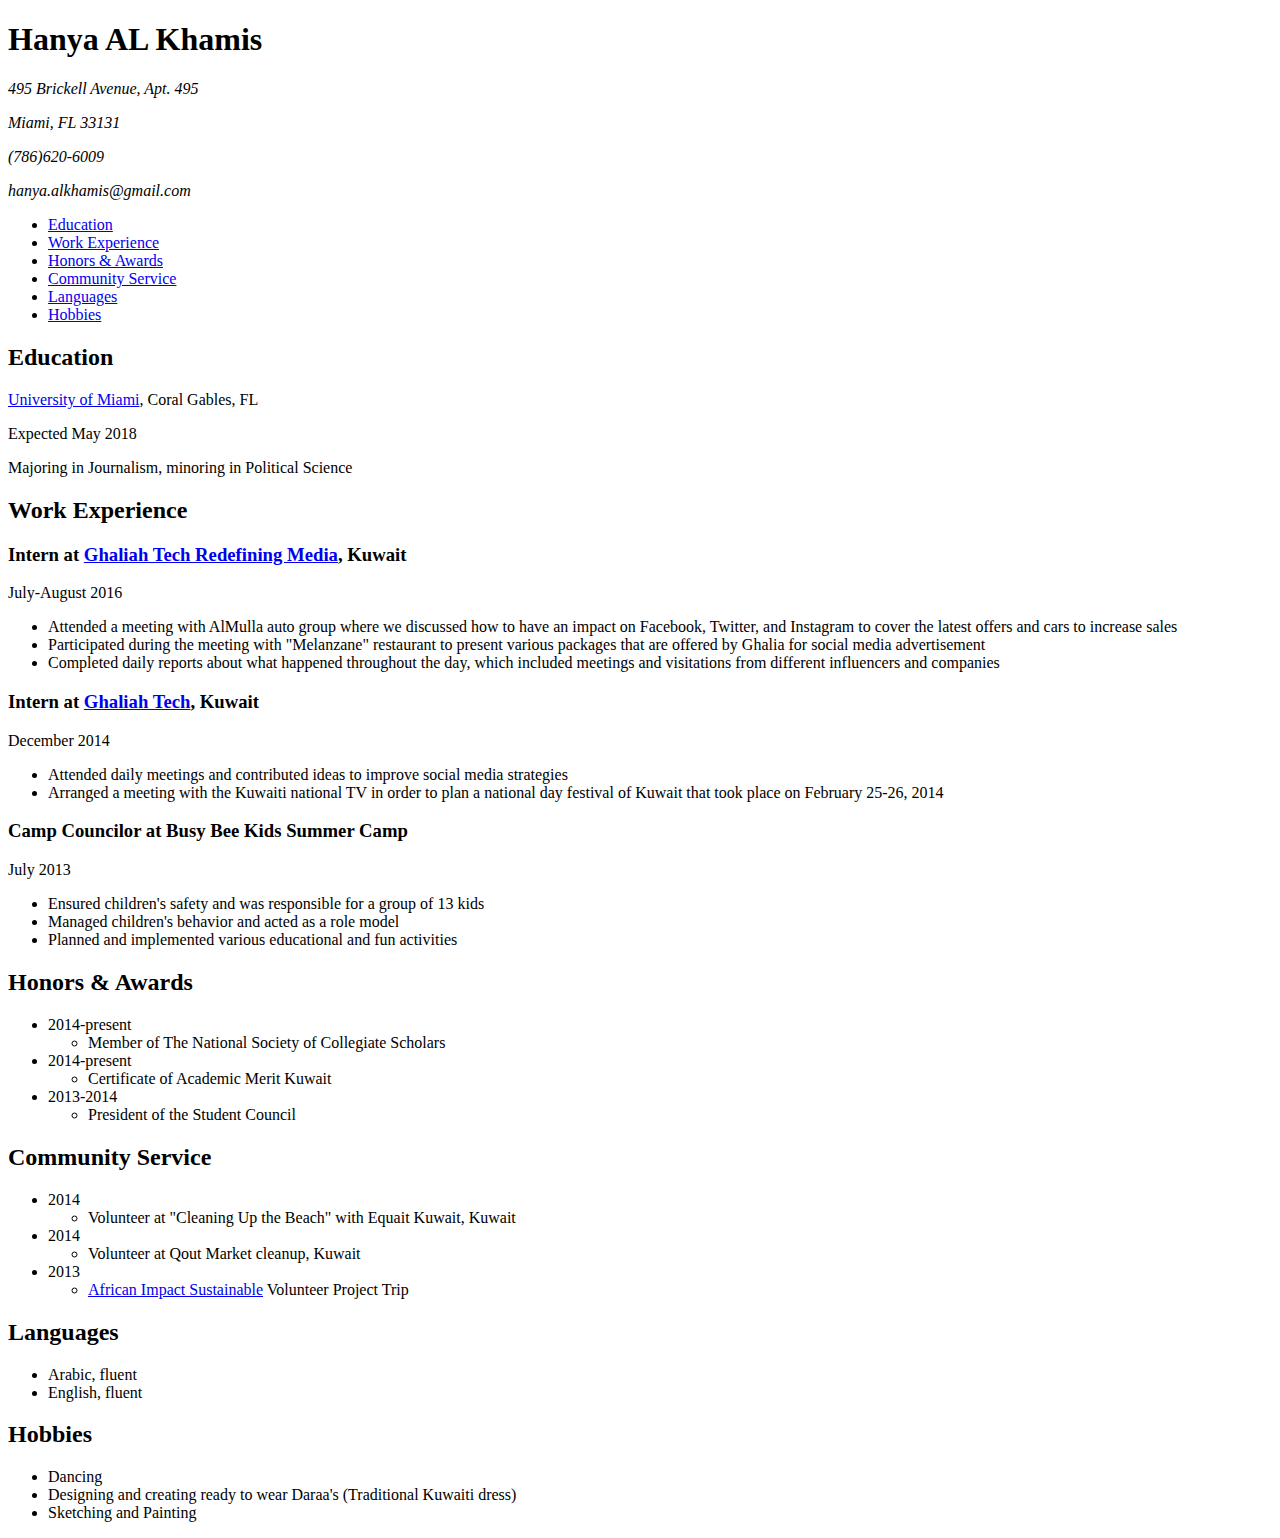
==== resume.html @ 8e137a97 "One page resume" ====
<!DOCTYPE HTML>
 <html lang="en">
  <head>
    <meta charset="UTF-8" />
    <title>My Resume</title>
  </head>
  <body>

  <header>
  <h1>Hanya AL Khamis</h1>

  <address>
    <p>495 Brickell Avenue, Apt. 495</p>
    <p>Miami, FL 33131</p>
    <p>(786)620-6009</p>
    <p>hanya.alkhamis@gmail.com</p>
  </address>

  </header>

  <nav>
 <ul>
  <li><a href="#education">Education</a></li>
  <li><a href="#work">Work Experience</a></li>
  <li><a href="#honors">Honors &amp; Awards</a></li>
  <li><a href="#service">Community Service</a></li>
  <li><a href="#languages">Languages</a></li>
  <li><a href="#hobbies">Hobbies</a></li>
 </ul>
  </nav>


  <section id="education">
   <h2>Education</h2>
    <p><a href="http://welcome.miami.edu/">University of Miami</a>, Coral Gables, FL</p>
    <p>Expected May 2018</p>
    <p>Majoring in Journalism, minoring in Political Science</p>
  </section>

  <section id="work">
   <h2>Work Experience</h2>

   <h3>Intern at <a href="http://www.ghaliah.com/en/">Ghaliah Tech Redefining Media</a>, Kuwait</h3>
    <p>July-August 2016</p>
     <ul>
      <li>Attended a meeting with AlMulla auto group where we discussed how to have an impact on Facebook, Twitter, and Instagram to cover the latest offers and cars to increase sales</li>
      <li>Participated during the meeting with "Melanzane" restaurant to present various packages that are offered by Ghalia for social media advertisement</li>
      <li>Completed daily reports about what happened throughout the day, which included meetings and visitations from different influencers and companies </li>
     </ul>

   <h3>Intern at <a href="http://www.ghaliah.com/en/">Ghaliah Tech</a>, Kuwait</h3>
    <p>December 2014</p>
     <ul>
      <li>Attended daily meetings and contributed ideas to improve social media strategies</li>
      <li>Arranged a meeting with the Kuwaiti national TV in order to plan a national day festival of Kuwait that took place on February 25-26, 2014</li>
     </ul>

   <h3>Camp Councilor at Busy Bee Kids Summer Camp</h3>
    <p>July 2013</p>
     <ul>
      <li>Ensured children's safety and was responsible for a group of 13 kids</li>
      <li> Managed children's behavior and acted as a role model</li>
      <li> Planned and implemented various educational and fun activities</li>
     </ul>
   </section>


  <section id="honors">
  <h2>Honors &amp; Awards</h2>

  <ul>
    <li>2014-present
      <ul>
        <li>Member of The National Society of Collegiate Scholars</li>
      </ul>
    </li>
    <li>2014-present
      <ul>
        <li>Certificate of Academic Merit Kuwait</li>
      </ul>
    </li>
    <li>2013-2014
      <ul>
        <li>President of the Student Council</li>
      </ul>
    </li>
  </ul>
  </section>



  <section id="service">
  <h2>Community Service</h2>
  <ul>
    <li>2014
      <ul>
        <li>Volunteer at "Cleaning Up the Beach" with Equait Kuwait, Kuwait</li>
      </ul>
    </li>
    <li>2014
      <ul>
        <li>Volunteer at Qout Market cleanup, Kuwait</li>
      </ul>
    </li>
    <li>2013
      <ul>
        <li><a href="http://africanimpact.com/">African Impact Sustainable</a> Volunteer Project Trip</li>
      </ul>
    </li>
  </ul>
</section>


 <section id="languages">
 <h2>Languages</h2>

 <ul>
   <li>Arabic, fluent</li>
   <li>English, fluent</li>
 </ul>
</section>

<section id="hobbies">
<h2>Hobbies</h2>

<ul>
  <li>Dancing</li>
  <li>Designing and creating ready to wear Daraa's (Traditional Kuwaiti dress)</li>
  <li>Sketching and Painting</li>
</ul>
</section>

 </body>

  </html>
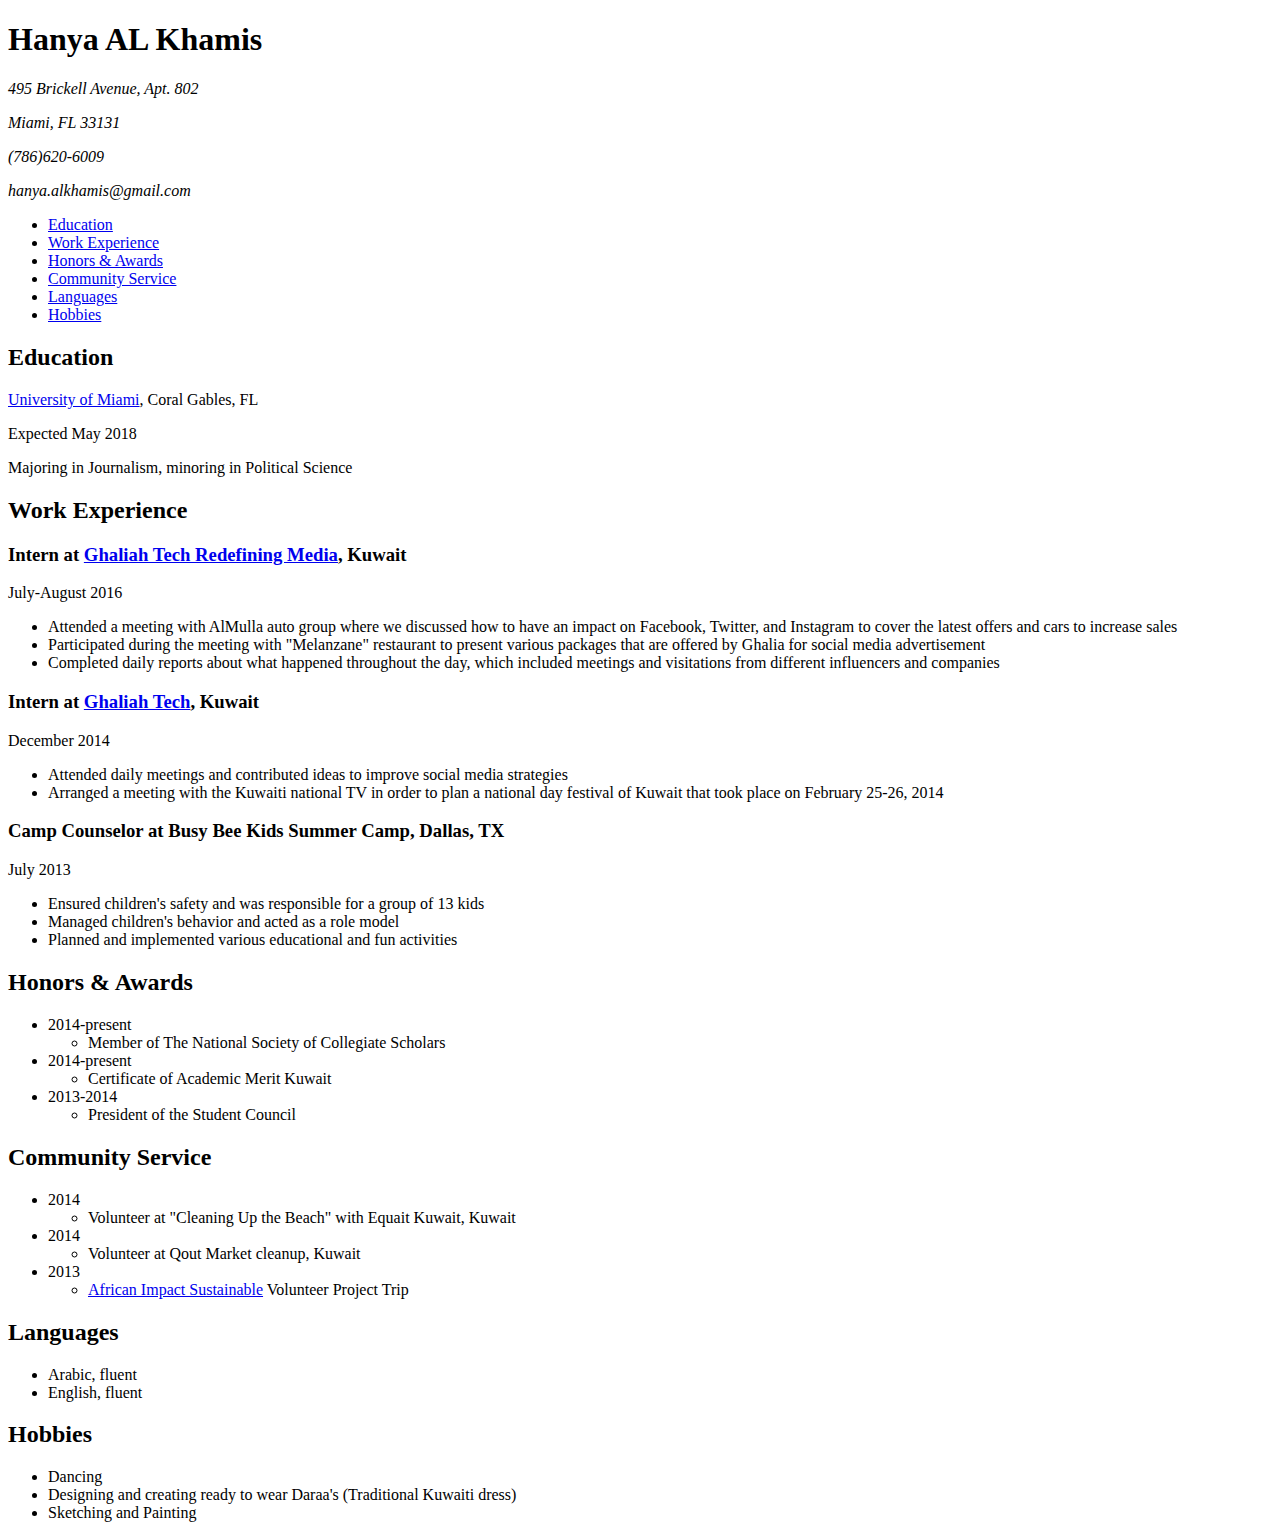
==== commit ddce9acb: "Updated my resume" ====
--- a/resume.html
+++ b/resume.html
@@ -10,7 +10,7 @@
   <h1>Hanya AL Khamis</h1>
 
   <address>
-    <p>495 Brickell Avenue, Apt. 495</p>
+    <p>495 Brickell Avenue, Apt. 802</p>
     <p>Miami, FL 33131</p>
     <p>(786)620-6009</p>
     <p>hanya.alkhamis@gmail.com</p>
@@ -55,12 +55,12 @@
       <li>Arranged a meeting with the Kuwaiti national TV in order to plan a national day festival of Kuwait that took place on February 25-26, 2014</li>
      </ul>
 
-   <h3>Camp Councilor at Busy Bee Kids Summer Camp</h3>
+   <h3>Camp Counselor at Busy Bee Kids Summer Camp, Dallas, TX</h3>
     <p>July 2013</p>
      <ul>
       <li>Ensured children's safety and was responsible for a group of 13 kids</li>
-      <li> Managed children's behavior and acted as a role model</li>
-      <li> Planned and implemented various educational and fun activities</li>
+      <li>Managed children's behavior and acted as a role model</li>
+      <li>Planned and implemented various educational and fun activities</li>
      </ul>
    </section>
 
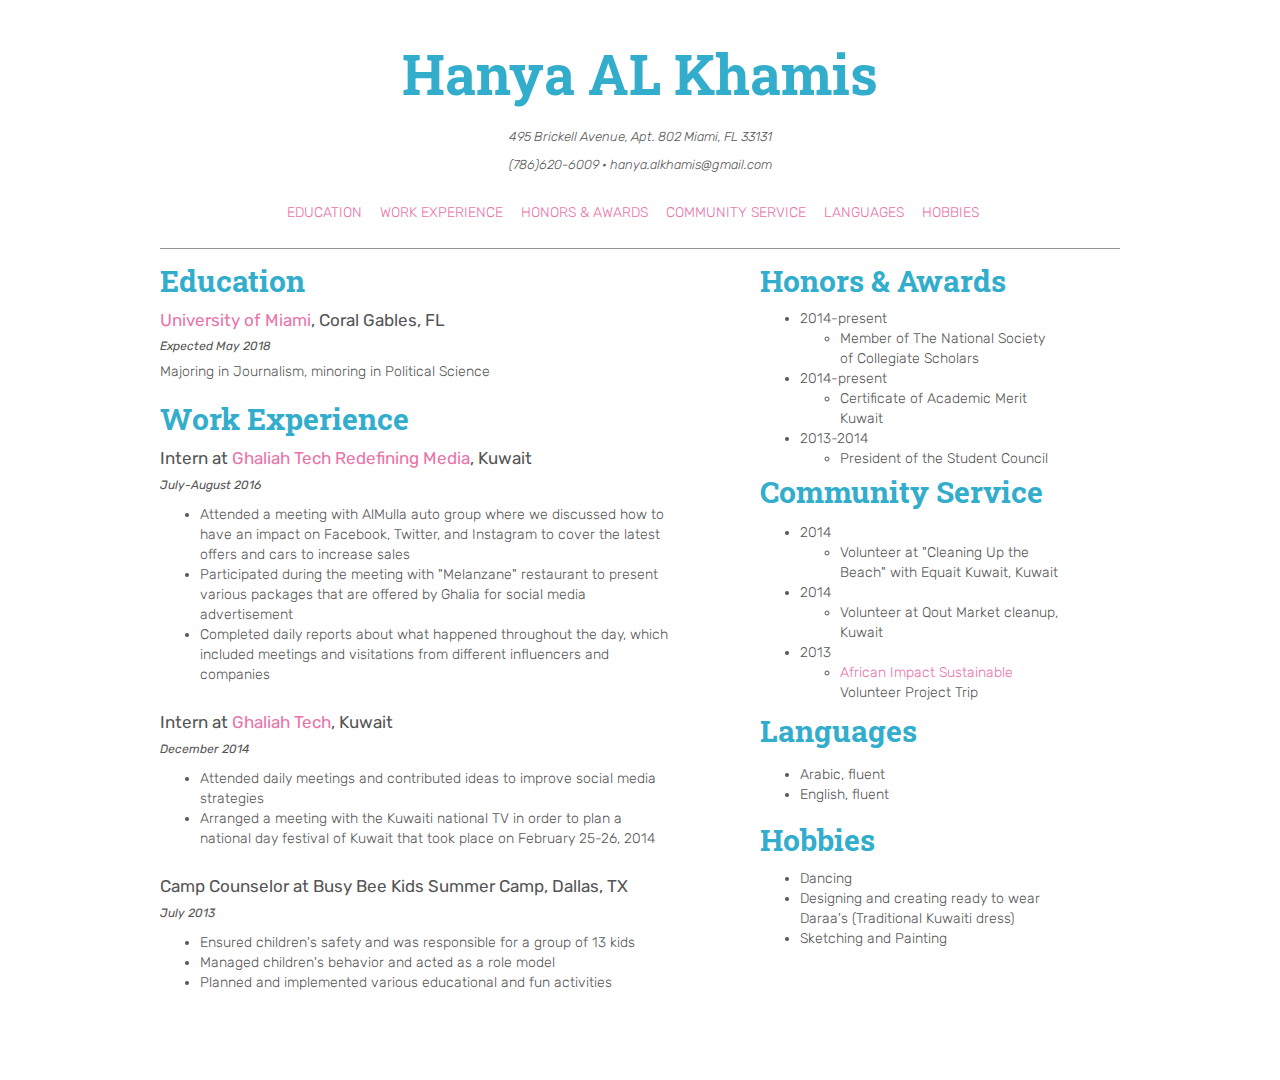
==== commit e8118765: "Styled Resume Completed" ====
--- a/resume.html
+++ b/resume.html
@@ -2,21 +2,25 @@
  <html lang="en">
   <head>
     <meta charset="UTF-8" />
-    <title>My Resume</title>
+    <title>Hanya AL Khamis</title>
+    <link href="screen.css" media="screen" rel="stylesheet" />
+    <link href="print.css" media="print" rel="stylesheet" />
   </head>
-  <body>
+   <body>
+    <main>
+
+<div id="container">
 
   <header>
   <h1>Hanya AL Khamis</h1>
 
   <address>
-    <p>495 Brickell Avenue, Apt. 802</p>
-    <p>Miami, FL 33131</p>
-    <p>(786)620-6009</p>
-    <p>hanya.alkhamis@gmail.com</p>
+    <p>495 Brickell Avenue, Apt. 802 Miami, FL 33131</p>
+    <p>(786)620-6009 • hanya.alkhamis@gmail.com</p>
   </address>
 
   </header>
+
 
   <nav>
  <ul>
@@ -30,45 +34,54 @@
   </nav>
 
 
-  <section id="education">
-   <h2>Education</h2>
-    <p><a href="http://welcome.miami.edu/">University of Miami</a>, Coral Gables, FL</p>
-    <p>Expected May 2018</p>
-    <p>Majoring in Journalism, minoring in Political Science</p>
-  </section>
 
-  <section id="work">
-   <h2>Work Experience</h2>
+<div class="column-1">
 
-   <h3>Intern at <a href="http://www.ghaliah.com/en/">Ghaliah Tech Redefining Media</a>, Kuwait</h3>
-    <p>July-August 2016</p>
-     <ul>
-      <li>Attended a meeting with AlMulla auto group where we discussed how to have an impact on Facebook, Twitter, and Instagram to cover the latest offers and cars to increase sales</li>
-      <li>Participated during the meeting with "Melanzane" restaurant to present various packages that are offered by Ghalia for social media advertisement</li>
-      <li>Completed daily reports about what happened throughout the day, which included meetings and visitations from different influencers and companies </li>
-     </ul>
-
-   <h3>Intern at <a href="http://www.ghaliah.com/en/">Ghaliah Tech</a>, Kuwait</h3>
-    <p>December 2014</p>
-     <ul>
-      <li>Attended daily meetings and contributed ideas to improve social media strategies</li>
-      <li>Arranged a meeting with the Kuwaiti national TV in order to plan a national day festival of Kuwait that took place on February 25-26, 2014</li>
-     </ul>
-
-   <h3>Camp Counselor at Busy Bee Kids Summer Camp, Dallas, TX</h3>
-    <p>July 2013</p>
-     <ul>
-      <li>Ensured children's safety and was responsible for a group of 13 kids</li>
-      <li>Managed children's behavior and acted as a role model</li>
-      <li>Planned and implemented various educational and fun activities</li>
-     </ul>
+   <section id="education">
+    <h2>Education</h2>
+     <p class="university"><a href="http://welcome.miami.edu/">University of Miami</a>, Coral Gables, FL</p>
+     <p class="education-date">Expected May 2018</p>
+     <p class="major">Majoring in Journalism, minoring in Political Science</p>
    </section>
 
 
+   <section id="work">
+    <h2 class="work-move-up">Work Experience</h2>
+    <h3 class="position">Intern at <a href="http://www.ghaliah.com/en/">Ghaliah Tech Redefining Media</a>, Kuwait</h3>
+     <p class="date">July-August 2016</p>
+      <ul class="bring-up">
+       <li>Attended a meeting with AlMulla auto group where we discussed how to have an impact on Facebook, Twitter, and Instagram to cover the latest offers and cars to increase sales</li>
+       <li>Participated during the meeting with "Melanzane" restaurant to present various packages that are offered by Ghalia for social media advertisement</li>
+       <li>Completed daily reports about what happened throughout the day, which included meetings and visitations from different influencers and companies </li>
+      </ul>
+
+    <h3>Intern at <a href="http://www.ghaliah.com/en/">Ghaliah Tech</a>, Kuwait</h3>
+     <p class="date">December 2014</p>
+      <ul class="bring-up">
+       <li>Attended daily meetings and contributed ideas to improve social media strategies</li>
+       <li>Arranged a meeting with the Kuwaiti national TV in order to plan a national day festival of Kuwait that took place on February 25-26, 2014</li>
+      </ul>
+
+    <h3>Camp Counselor at Busy Bee Kids Summer Camp, Dallas, TX</h3>
+     <p class="date">July 2013</p>
+      <ul class="bring-up">
+       <li>Ensured children's safety and was responsible for a group of 13 kids</li>
+       <li>Managed children's behavior and acted as a role model</li>
+       <li>Planned and implemented various educational and fun activities</li>
+      </ul>
+    </section>
+
+</div>
+
+
+
+<div class="column-2">
+
   <section id="honors">
+
   <h2>Honors &amp; Awards</h2>
 
-  <ul>
+  <ul class="higher">
     <li>2014-present
       <ul>
         <li>Member of The National Society of Collegiate Scholars</li>
@@ -88,10 +101,9 @@
   </section>
 
 
-
   <section id="service">
-  <h2>Community Service</h2>
-  <ul>
+  <h2 class="move-up">Community Service</h2>
+  <ul class="up">
     <li>2014
       <ul>
         <li>Volunteer at "Cleaning Up the Beach" with Equait Kuwait, Kuwait</li>
@@ -112,24 +124,30 @@
 
 
  <section id="languages">
- <h2>Languages</h2>
+  <h2 class="move-up-2">Languages</h2>
 
- <ul>
-   <li>Arabic, fluent</li>
-   <li>English, fluent</li>
+  <ul class="up2">
+    <li>Arabic, fluent</li>
+    <li>English, fluent</li>
+  </ul>
+</section>
+
+
+<section id="hobbies">
+  <h2 class="move-up-3">Hobbies</h2>
+
+ <ul class="up3">
+   <li>Dancing</li>
+   <li>Designing and creating ready to wear Daraa's (Traditional Kuwaiti dress)</li>
+   <li>Sketching and Painting</li>
  </ul>
 </section>
 
-<section id="hobbies">
-<h2>Hobbies</h2>
 
-<ul>
-  <li>Dancing</li>
-  <li>Designing and creating ready to wear Daraa's (Traditional Kuwaiti dress)</li>
-  <li>Sketching and Painting</li>
-</ul>
-</section>
+</div>
+ </div>
 
- </body>
+ </main>
+</body>
 
   </html>
--- a/screen.css
+++ b/screen.css
@@ -0,0 +1,196 @@
+@import url(https://fonts.googleapis.com/css?family=Rubik:300,300i,400,500,700|Roboto+Slab:400,700);
+
+#container {
+  width: 960px;
+  margin: 0 auto;
+}
+
+
+address {
+  font-family:'Rubik', sans-serif;
+  font-weight: 300;
+  font-size: 13px;
+  color: #555555;
+  text-align: center;
+  position: relative;
+  bottom: 18px;
+}
+
+nav {
+  font-family:'Rubik', sans-serif;
+  font-weight: 700;
+  padding-bottom: 25px;
+  border-bottom: 1px solid #959595;
+  font-size: 15px;
+  text-transform: uppercase;
+  text-align: center;
+}
+
+nav ul {
+  display: inline;
+  list-style-type: none;
+  padding: 0;
+}
+
+nav ul li {
+  display: inline;
+  margin-right: 15px;
+}
+
+h1 {
+  font-family:'Roboto Slab', serif;
+  font-weight: 700;
+  font-size: 55px;
+  text-align: center;
+  color: #33adcc;
+}
+
+h2 {
+  font-family:'Roboto Slab', serif;
+  font-weight: 700;
+  font-size: 30px;
+  color: #33adcc;
+  position: relative;
+  bottom: 13px;
+}
+
+h3 {
+  font-family:'Rubik', sans-serif;
+  font-size: 17px;
+  font-weight: 400;
+  color: #555555;
+  position: relative;
+  bottom: 60px;
+}
+
+li {
+  font-family:'Rubik', sans-serif;
+  font-size: 14px;
+  font-weight: 300;
+  line-height: 20px;
+  color: #555555;
+}
+
+p.date {
+  font-family:'Rubik', sans-serif;
+  font-size: 12px;
+  font-weight: 400;
+  color: #555555;
+}
+
+.university {
+  font-family:'Rubik', sans-serif;
+  font-size: 17px;
+  font-weight: 400;
+  color: #555555;
+  position: relative;
+  bottom: 27px;
+}
+
+
+.education-date {
+  font-family:'Rubik', sans-serif;
+  font-size: 12px;
+  font-weight: 400;
+  color: #555555;
+  position: relative;
+  font-style: italic;
+  bottom: 35px;
+}
+
+.major {
+  font-family:'Rubik', sans-serif;
+  font-size: 14px;
+  font-weight: 300;
+  color: #555555;
+  position: relative;
+  bottom: 39px;
+}
+
+.work-move-up {
+  position: relative;
+  bottom: 45px;
+}
+
+.date {
+  font-size: 12px;
+  position: relative;
+  font-style: italic;
+  bottom: 67px;
+}
+
+.bring-up {
+  position: relative;
+  bottom: 70px;
+}
+
+.up {
+  position: relative;
+  bottom: 63px;
+}
+
+ul.higher{
+  position: relative;
+  bottom: 28px;
+}
+
+h2.move-up {
+  position: relative;
+  bottom: 50px;
+}
+
+h2.move-up-2 {
+  position: relative;
+  bottom: 80px;
+}
+
+.up2 {
+  position: relative;
+  bottom: 90px;
+}
+
+h2.move-up-3 {
+  position: relative;
+  bottom: 100px;
+}
+
+.up3 {
+  position: relative;
+  bottom: 115px;
+}
+
+.column-1 {
+  float: left;
+  margin-right: 90px;
+  width: 510px;
+
+}
+
+.column-2 {
+  float: left;
+  width: 300px;
+  padding-right: 20px;
+}
+
+a:link {
+  color: #e874aa; /*pink*/
+  text-decoration: none;
+}
+
+a:hover {
+  color: #f43f8c; /*dark pink*/
+  text-decoration: none;
+}
+
+a:visited {
+  color: #2487c6; /*dark blue*/
+}
+
+a:hover,
+a:focus {
+  color: #f43f8c;
+  -o-transition:color 0.7s ease;
+  -moz-transition: color 0.7s ease;
+  -webkit-transition: color 0.7s ease;
+  transition: color 0.7s ease;
+}
--- a/print.css
+++ b/print.css
@@ -0,0 +1,48 @@
+* {
+  color: black;
+  background: transparent;
+  font-size: 12pt;
+  font-family: serif;
+  font-style: normal;;
+}
+
+@page {
+  margin: 0.3in;
+}
+
+nav {
+  display: none;
+}
+
+h1 {
+  font-size: 25pt;
+}
+
+h2 {
+  font-size: 13pt;
+}
+
+h3 {
+  font-size: 10pt;
+
+}
+
+h1, h2, h3 {
+  line-height: 15pt;
+}
+
+p {
+  line-height: 1pt;
+}
+
+section {
+  display: block;
+  font-weight: normal;
+  font-style: normal;
+  margin-top: 0.05in;
+
+}
+
+a {
+  text-decoration: none;
+}
